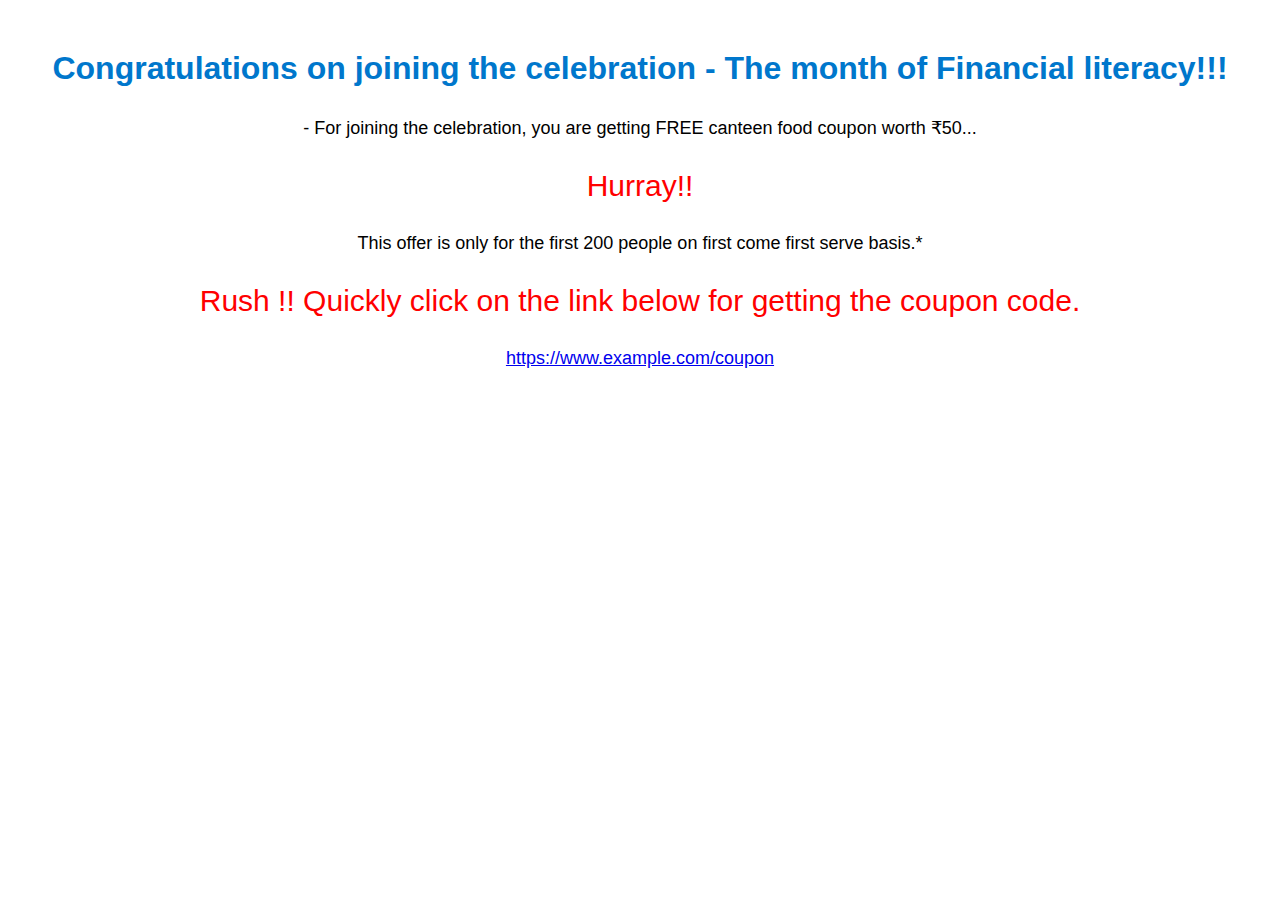
==== index.html @ 18f3c88d "updated html and css" ====
<!DOCTYPE html>
<html>
  <head>
    <title>April - The month of Financial literacy</title>
    <style>
      body {
        background-image: url(https://png.pngtree.com/background/20220726/original/pngtree-celebration-background-template-with-confetti-and-colorful-ribbons-picture-image_1816618.jpg
       );
        background-repeat: no-repeat;
        background-size: cover;
        font-family: Arial, sans-serif;
        font-size: 16px;
      }

      h1 {
        color: #0077cc;
        font-size: 32px;
        margin-top: 50px;
        text-align: center;
      }

      p.normal {
        color: black;
        font-size: 18px;
        text-align: center;
        margin-top: 30px;
      }

      p.attractive {
        color: red;
        font-size: 30px;
        text-align: center;
        margin-top: 30px;
 }
    </style>
  </head>
  <body>
    <h1>Congratulations on joining the celebration - The month of Financial literacy!!!</h1>
    <p class="normal">- For joining the celebration, you are getting FREE canteen food coupon worth ₹50...</p>
    <p class="attractive">Hurray!!</p>
    <p class="normal"> This offer is only for the first 200 people on first come first serve basis.*</p>
    <p class="attractive">Rush !! Quickly click on the link below for getting the coupon code.</p>
    <p class="normal"><a href="snippets/second.html">https://www.example.com/coupon</a></p>
  </body>
</html>
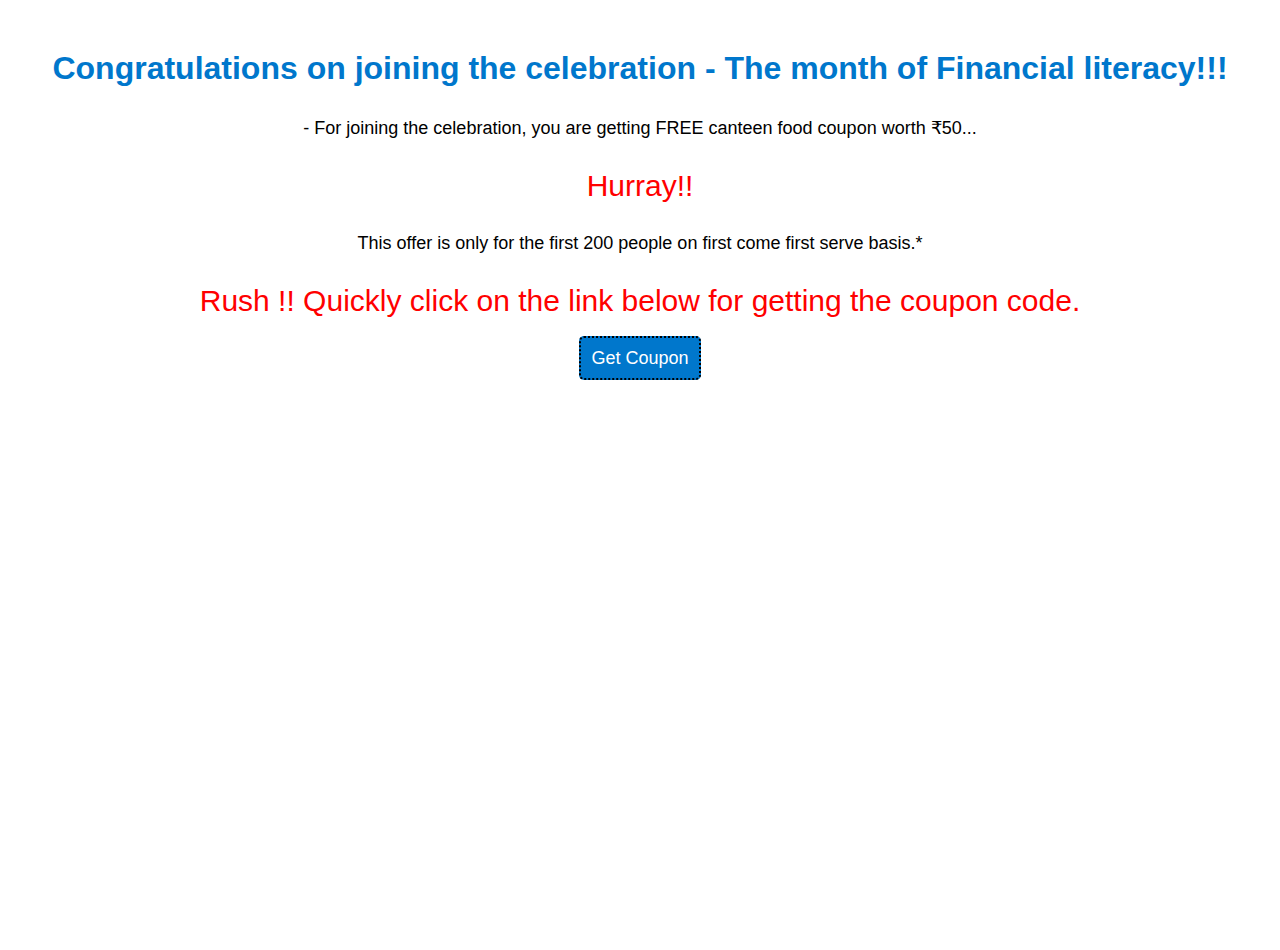
==== commit a9a2c69d: "updated html and css" ====
--- a/index.html
+++ b/index.html
@@ -2,6 +2,7 @@
 <html>
   <head>
     <title>April - The month of Financial literacy</title>
+    <link rel="stylesheet" href="css/styles.css">
     <style>
       body {
         background-image: url(https://png.pngtree.com/background/20220726/original/pngtree-celebration-background-template-with-confetti-and-colorful-ribbons-picture-image_1816618.jpg
@@ -32,14 +33,37 @@
         text-align: center;
         margin-top: 30px;
  }
+ p a {
+  text-decoration: none;
+  border: 2px dotted black;
+  border-radius: 5px;
+  color:white;
+  padding: 10px;
+  background-color: #0077cc;
+ }
     </style>
   </head>
   <body>
+    <div class="confetti">
+      <div class="confetti-piece"></div>
+      <div class="confetti-piece"></div>
+      <div class="confetti-piece"></div>
+      <div class="confetti-piece"></div>
+      <div class="confetti-piece"></div>
+      <div class="confetti-piece"></div>
+      <div class="confetti-piece"></div>
+      <div class="confetti-piece"></div>
+      <div class="confetti-piece"></div>
+      <div class="confetti-piece"></div>
+      <div class="confetti-piece"></div>
+      <div class="confetti-piece"></div>
+      <div class="confetti-piece"></div>
+  </div>
     <h1>Congratulations on joining the celebration - The month of Financial literacy!!!</h1>
     <p class="normal">- For joining the celebration, you are getting FREE canteen food coupon worth ₹50...</p>
     <p class="attractive">Hurray!!</p>
     <p class="normal"> This offer is only for the first 200 people on first come first serve basis.*</p>
     <p class="attractive">Rush !! Quickly click on the link below for getting the coupon code.</p>
-    <p class="normal"><a href="snippets/second.html">https://www.example.com/coupon</a></p>
+    <p class="normal"><a href="snippets/second.html">Get Coupon</a></p>
   </body>
 </html>--- a/css/styles.css
+++ b/css/styles.css
@@ -0,0 +1,165 @@
+
+body {
+    background-image: url(https://img.freepik.com/free-vector/graph-chart-with-moving-up-arrow-stock-market-financial-investment-diagram-blue-background_56104-1814.jpg?w=360
+   );
+    background-repeat: no-repeat;
+    background-size: cover;
+    font-family: Arial, sans-serif;
+    font-size: 16px;
+  }
+
+  h1 {
+    color: #0077cc;
+    font-size: 32px;
+    margin-top: 50px;
+    text-align: center;
+  }
+
+  p.normal {
+    color: white;
+    font-size: 18px;
+    text-align: center;
+    margin-top: 30px;
+  }
+
+  p.attractive {
+    color: #ff6660;
+    font-size: 30px;
+    text-align: center;
+    margin-top: 30px;
+  }
+
+  .confetti {
+    display: flex;
+    justify-content: center;
+    align-items: center;
+    position: absolute;
+    width: 100%;
+    height: 100%;
+    overflow: hidden;
+    z-index: 1000;
+}
+.confetti-piece {
+    position: absolute;
+    width: 10px;
+    height: 30px;
+    background: #ffd300;
+    top: 0;
+    opacity: 0;
+}
+.confetti-piece:nth-child(1) {
+    left: 7%;
+    -webkit-transform: rotate(-40deg);
+    -webkit-animation: makeItRain 1000ms infinite ease-out;
+    -webkit-animation-delay: 182ms;
+    -webkit-animation-duration: 1116ms;
+}
+.confetti-piece:nth-child(2) {
+    left: 14%;
+    -webkit-transform: rotate(4deg);
+    -webkit-animation: makeItRain 1000ms infinite ease-out;
+    -webkit-animation-delay: 161ms;
+    -webkit-animation-duration: 1076ms;
+}
+.confetti-piece:nth-child(3) {
+    left: 21%;
+    -webkit-transform: rotate(-51deg);
+    -webkit-animation: makeItRain 1000ms infinite ease-out;
+    -webkit-animation-delay: 481ms;
+    -webkit-animation-duration: 1103ms;
+}
+.confetti-piece:nth-child(4) {
+    left: 28%;
+    -webkit-transform: rotate(61deg);
+    -webkit-animation: makeItRain 1000ms infinite ease-out;
+    -webkit-animation-delay: 334ms;
+    -webkit-animation-duration: 708ms;
+}
+.confetti-piece:nth-child(5) {
+    left: 35%;
+    -webkit-transform: rotate(-52deg);
+    -webkit-animation: makeItRain 1000ms infinite ease-out;
+    -webkit-animation-delay: 302ms;
+    -webkit-animation-duration: 776ms;
+}
+.confetti-piece:nth-child(6) {
+    left: 42%;
+    -webkit-transform: rotate(38deg);
+    -webkit-animation: makeItRain 1000ms infinite ease-out;
+    -webkit-animation-delay: 180ms;
+    -webkit-animation-duration: 1168ms;
+}
+.confetti-piece:nth-child(7) {
+    left: 49%;
+    -webkit-transform: rotate(11deg);
+    -webkit-animation: makeItRain 1000ms infinite ease-out;
+    -webkit-animation-delay: 395ms;
+    -webkit-animation-duration: 1200ms;
+}
+.confetti-piece:nth-child(8) {
+    left: 56%;
+    -webkit-transform: rotate(49deg);
+    -webkit-animation: makeItRain 1000ms infinite ease-out;
+    -webkit-animation-delay: 14ms;
+    -webkit-animation-duration: 887ms;
+}
+.confetti-piece:nth-child(9) {
+    left: 63%;
+    -webkit-transform: rotate(-72deg);
+    -webkit-animation: makeItRain 1000ms infinite ease-out;
+    -webkit-animation-delay: 149ms;
+    -webkit-animation-duration: 805ms;
+}
+.confetti-piece:nth-child(10) {
+    left: 70%;
+    -webkit-transform: rotate(10deg);
+    -webkit-animation: makeItRain 1000ms infinite ease-out;
+    -webkit-animation-delay: 351ms;
+    -webkit-animation-duration: 1059ms;
+}
+.confetti-piece:nth-child(11) {
+    left: 77%;
+    -webkit-transform: rotate(4deg);
+    -webkit-animation: makeItRain 1000ms infinite ease-out;
+    -webkit-animation-delay: 307ms;
+    -webkit-animation-duration: 1132ms;
+}
+.confetti-piece:nth-child(12) {
+    left: 84%;
+    -webkit-transform: rotate(42deg);
+    -webkit-animation: makeItRain 1000ms infinite ease-out;
+    -webkit-animation-delay: 464ms;
+    -webkit-animation-duration: 776ms;
+}
+.confetti-piece:nth-child(13) {
+    left: 91%;
+    -webkit-transform: rotate(-72deg);
+    -webkit-animation: makeItRain 1000ms infinite ease-out;
+    -webkit-animation-delay: 429ms;
+    -webkit-animation-duration: 818ms;
+}
+.confetti-piece:nth-child(odd) {
+    background: #7431e8;
+}
+.confetti-piece:nth-child(even) {
+    z-index: 1;
+}
+.confetti-piece:nth-child(4n) {
+    width: 5px;
+    height: 12px;
+    -webkit-animation-duration: 2000ms;
+}
+.confetti-piece:nth-child(3n) {
+    width: 3px;
+    height: 10px;
+    -webkit-animation-duration: 2500ms;
+    -webkit-animation-delay: 1000ms;
+}
+.confetti-piece:nth-child(4n-7) {
+  background: red;
+}
+@-webkit-keyframes makeItRain {
+    from {opacity: 0;}
+    50% {opacity: 1;}
+    to {-webkit-transform: translateY(350px);}
+}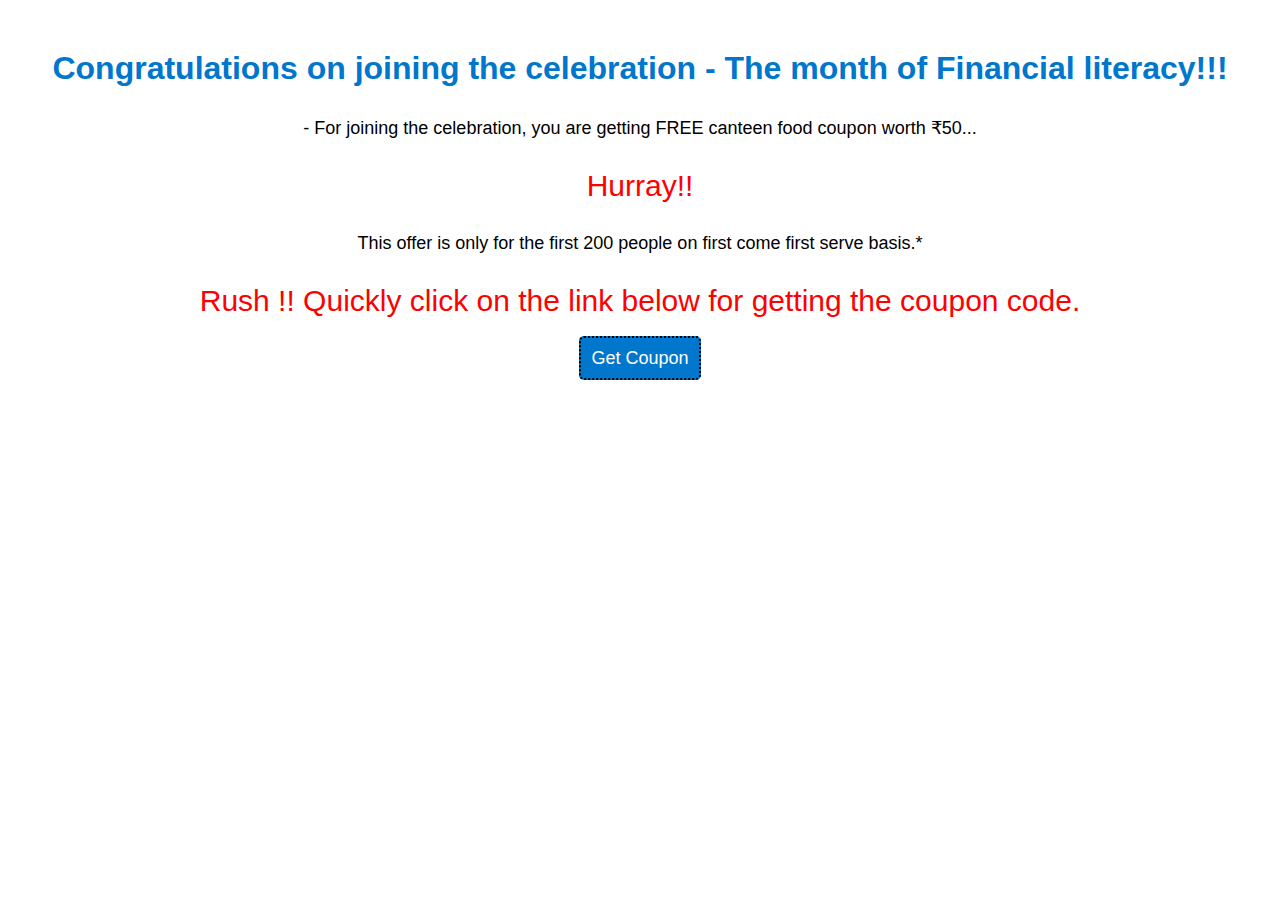
==== commit f8f556f5: "updated html and css" ====
--- a/index.html
+++ b/index.html
@@ -44,21 +44,6 @@
     </style>
   </head>
   <body>
-    <div class="confetti">
-      <div class="confetti-piece"></div>
-      <div class="confetti-piece"></div>
-      <div class="confetti-piece"></div>
-      <div class="confetti-piece"></div>
-      <div class="confetti-piece"></div>
-      <div class="confetti-piece"></div>
-      <div class="confetti-piece"></div>
-      <div class="confetti-piece"></div>
-      <div class="confetti-piece"></div>
-      <div class="confetti-piece"></div>
-      <div class="confetti-piece"></div>
-      <div class="confetti-piece"></div>
-      <div class="confetti-piece"></div>
-  </div>
     <h1>Congratulations on joining the celebration - The month of Financial literacy!!!</h1>
     <p class="normal">- For joining the celebration, you are getting FREE canteen food coupon worth ₹50...</p>
     <p class="attractive">Hurray!!</p>
--- a/css/styles.css
+++ b/css/styles.css
@@ -1,13 +1,3 @@
-
-body {
-    background-image: url(https://img.freepik.com/free-vector/graph-chart-with-moving-up-arrow-stock-market-financial-investment-diagram-blue-background_56104-1814.jpg?w=360
-   );
-    background-repeat: no-repeat;
-    background-size: cover;
-    font-family: Arial, sans-serif;
-    font-size: 16px;
-  }
-
   h1 {
     color: #0077cc;
     font-size: 32px;
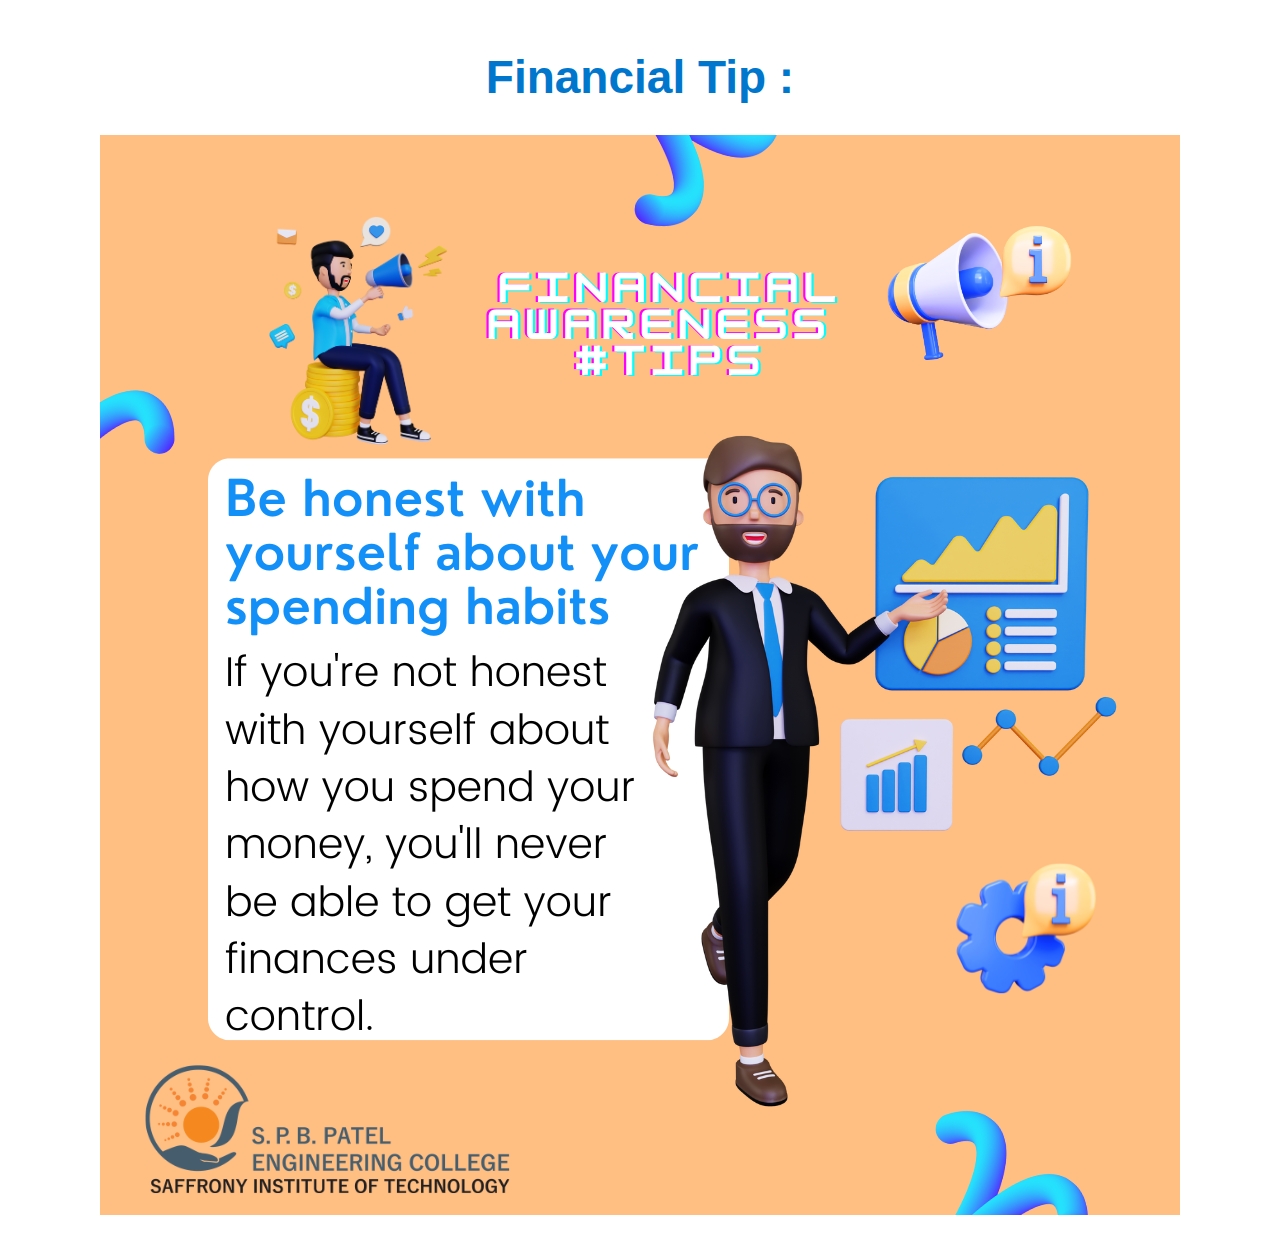
==== commit 67207418: "updated image" ====
--- a/index.html
+++ b/index.html
@@ -1,54 +1,54 @@
 <!DOCTYPE html>
 <html>
   <head>
-    <title>April - The month of Financial literacy</title>
-    <link rel="stylesheet" href="css/styles.css">
+    <title> Learning</title>
+    <link rel="stylesheet" href="/css/styles.css">
     <style>
       body {
-        background-image: url(https://png.pngtree.com/background/20220726/original/pngtree-celebration-background-template-with-confetti-and-colorful-ribbons-picture-image_1816618.jpg
-       );
-        background-repeat: no-repeat;
-        background-size: cover;
+        background-color:white;
         font-family: Arial, sans-serif;
         font-size: 16px;
       }
 
       h1 {
         color: #0077cc;
-        font-size: 32px;
+        font-size: 46px;
         margin-top: 50px;
         text-align: center;
       }
 
       p.normal {
-        color: black;
-        font-size: 18px;
+        color:black;
+        font-size: 32px;
         text-align: center;
         margin-top: 30px;
+        
       }
-
-      p.attractive {
-        color: red;
-        font-size: 30px;
-        text-align: center;
-        margin-top: 30px;
- }
- p a {
-  text-decoration: none;
-  border: 2px dotted black;
-  border-radius: 5px;
-  color:white;
-  padding: 10px;
-  background-color: #0077cc;
- }
+      figure {
+        display: flex;
+        justify-content: center;
+      }
     </style>
   </head>
   <body>
-    <h1>Congratulations on joining the celebration - The month of Financial literacy!!!</h1>
-    <p class="normal">- For joining the celebration, you are getting FREE canteen food coupon worth ₹50...</p>
-    <p class="attractive">Hurray!!</p>
-    <p class="normal"> This offer is only for the first 200 people on first come first serve basis.*</p>
-    <p class="attractive">Rush !! Quickly click on the link below for getting the coupon code.</p>
-    <p class="normal"><a href="snippets/second.html">Get Coupon</a></p>
+    <div class="confetti">
+      <div class="confetti-piece"></div>
+      <div class="confetti-piece"></div>
+      <div class="confetti-piece"></div>
+      <div class="confetti-piece"></div>
+      <div class="confetti-piece"></div>
+      <div class="confetti-piece"></div>
+      <div class="confetti-piece"></div>
+      <div class="confetti-piece"></div>
+      <div class="confetti-piece"></div>
+      <div class="confetti-piece"></div>
+      <div class="confetti-piece"></div>
+      <div class="confetti-piece"></div>
+      <div class="confetti-piece"></div>
+  </div>
+    <h1>Financial Tip :</h1>
+    <figure>
+      <img src="Financial Management Tips 4.png" alt="Financial tip">
+    </figure>
   </body>
 </html>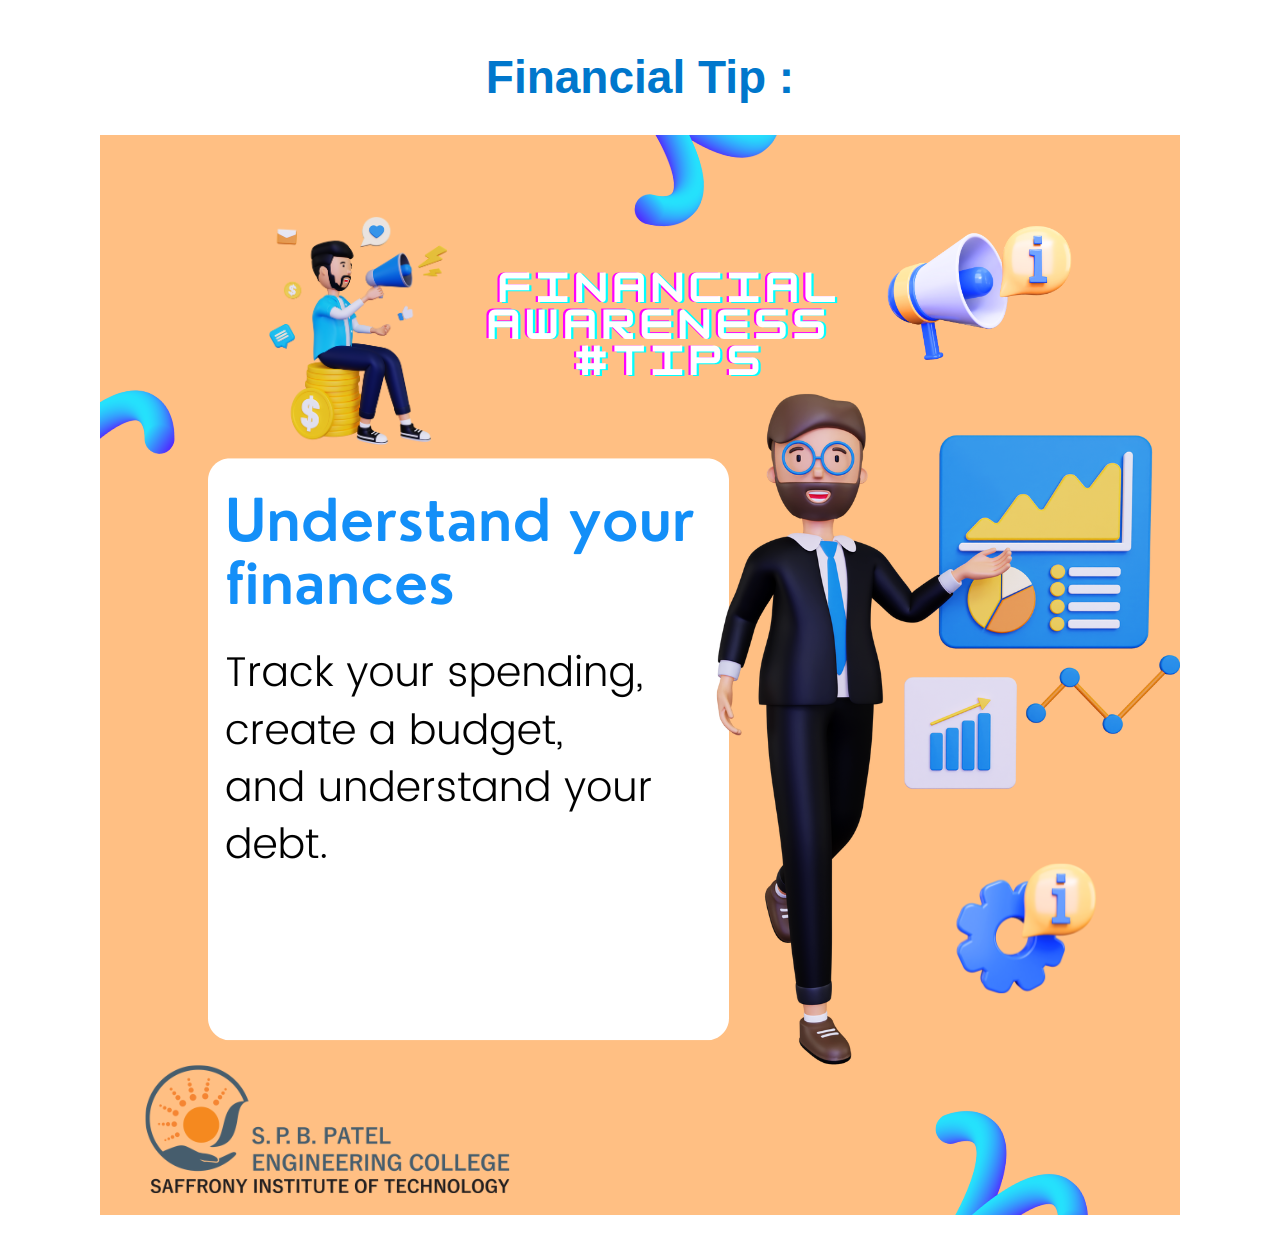
==== commit 86913eb1: "updated image" ====
--- a/index.html
+++ b/index.html
@@ -48,7 +48,7 @@
   </div>
     <h1>Financial Tip :</h1>
     <figure>
-      <img src="Financial Management Tips 4.png" alt="Financial tip">
+      <img src="Financial Management Tips 6.png" alt="Financial tip">
     </figure>
   </body>
 </html>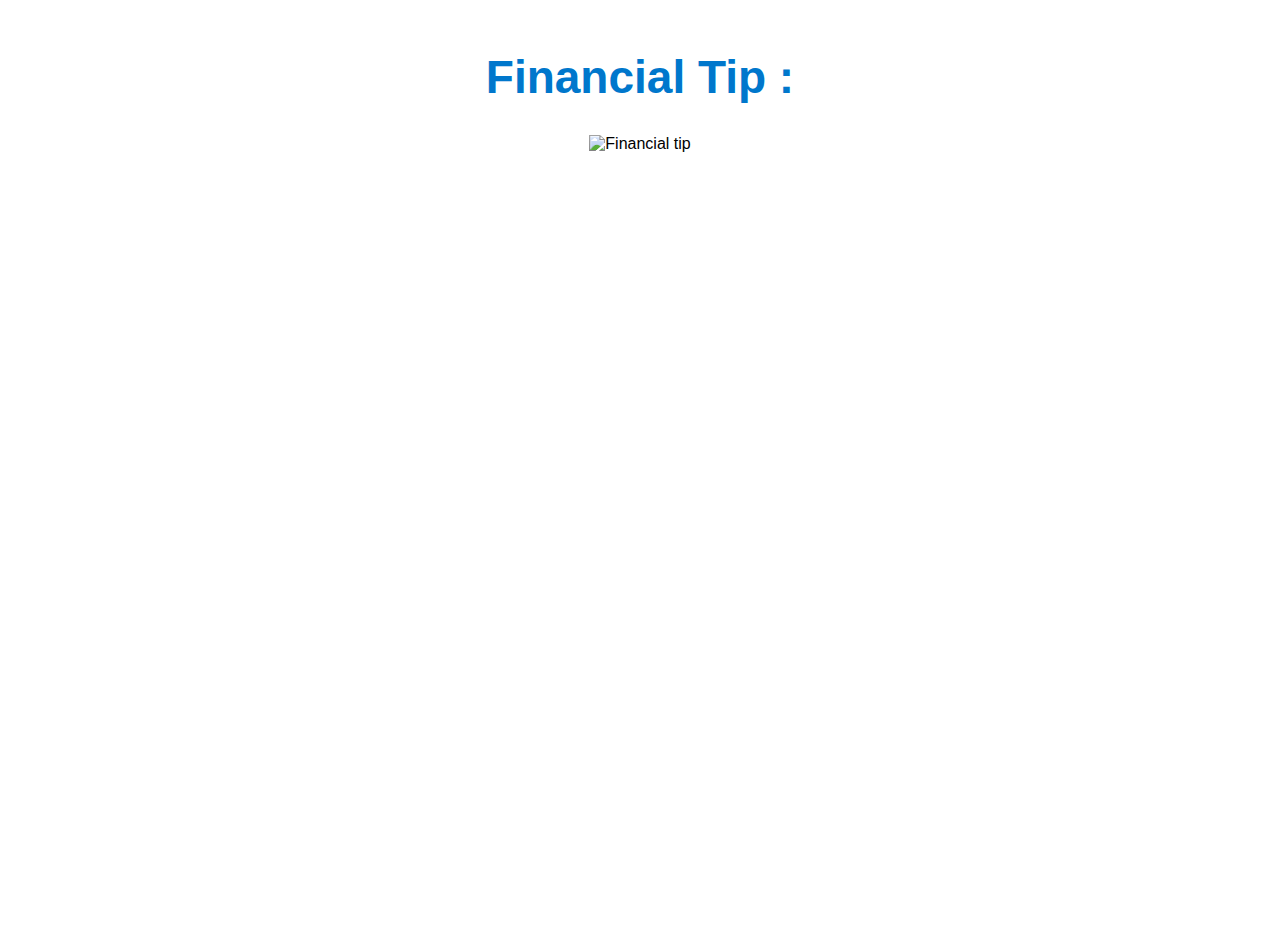
==== commit bfca58ca: "updated image" ====
--- a/index.html
+++ b/index.html
@@ -48,7 +48,7 @@
   </div>
     <h1>Financial Tip :</h1>
     <figure>
-      <img src="Financial Management Tips 6.png" alt="Financial tip">
+      <img src="Financial Management Tips 11.png" alt="Financial tip">
     </figure>
   </body>
 </html>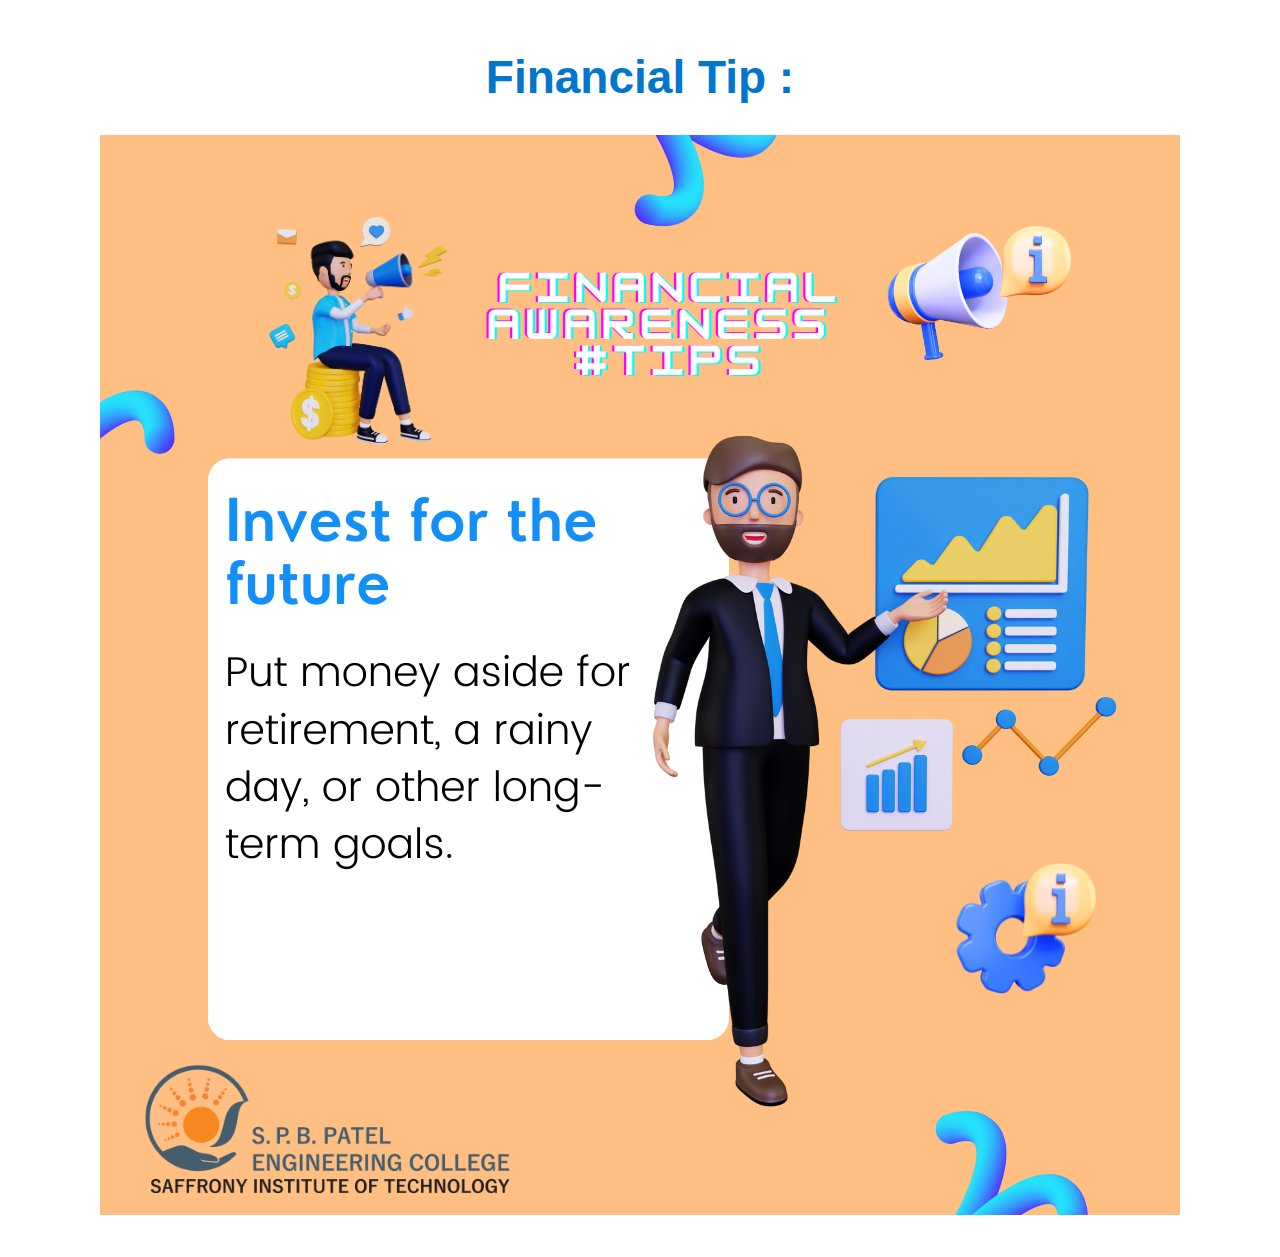
==== commit 7d9bc397: "updated image" ====
--- a/index.html
+++ b/index.html
@@ -48,7 +48,7 @@
   </div>
     <h1>Financial Tip :</h1>
     <figure>
-      <img src="Financial Management Tips 11.png" alt="Financial tip">
+      <img src="Financial Management Tips 14.png" alt="Financial tip">
     </figure>
   </body>
 </html>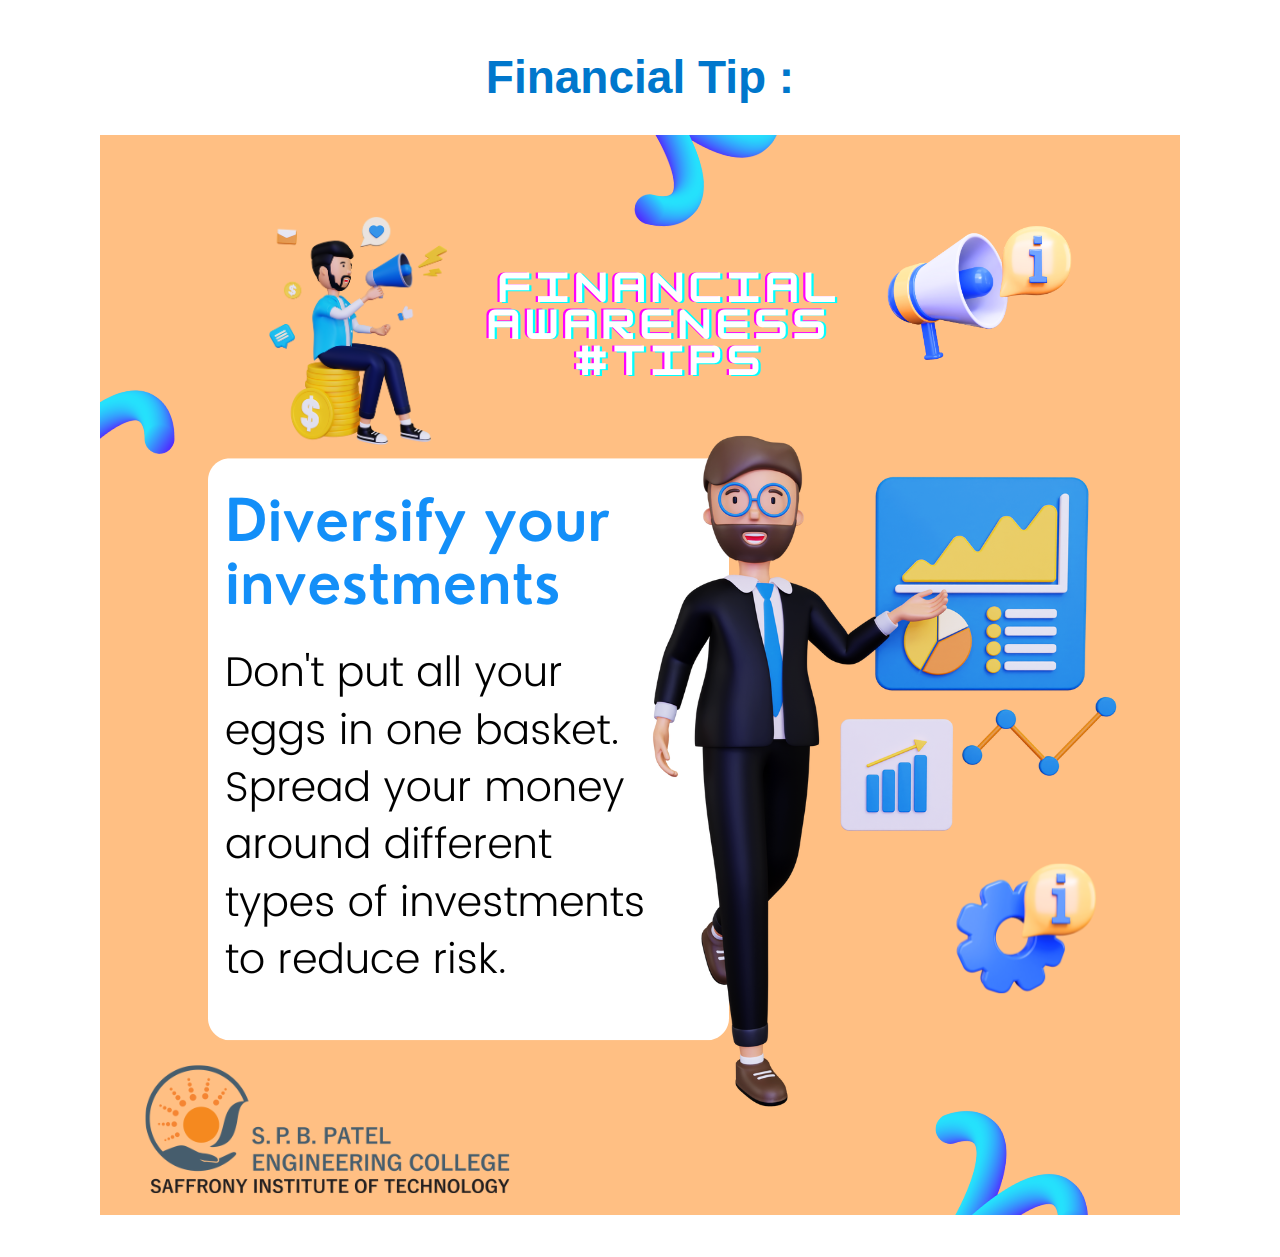
==== commit 9d73960d: "updated image" ====
--- a/index.html
+++ b/index.html
@@ -48,7 +48,7 @@
   </div>
     <h1>Financial Tip :</h1>
     <figure>
-      <img src="Financial Management Tips 14.png" alt="Financial tip">
+      <img src="Financial Management Tips 15.png" alt="Financial tip">
     </figure>
   </body>
 </html>